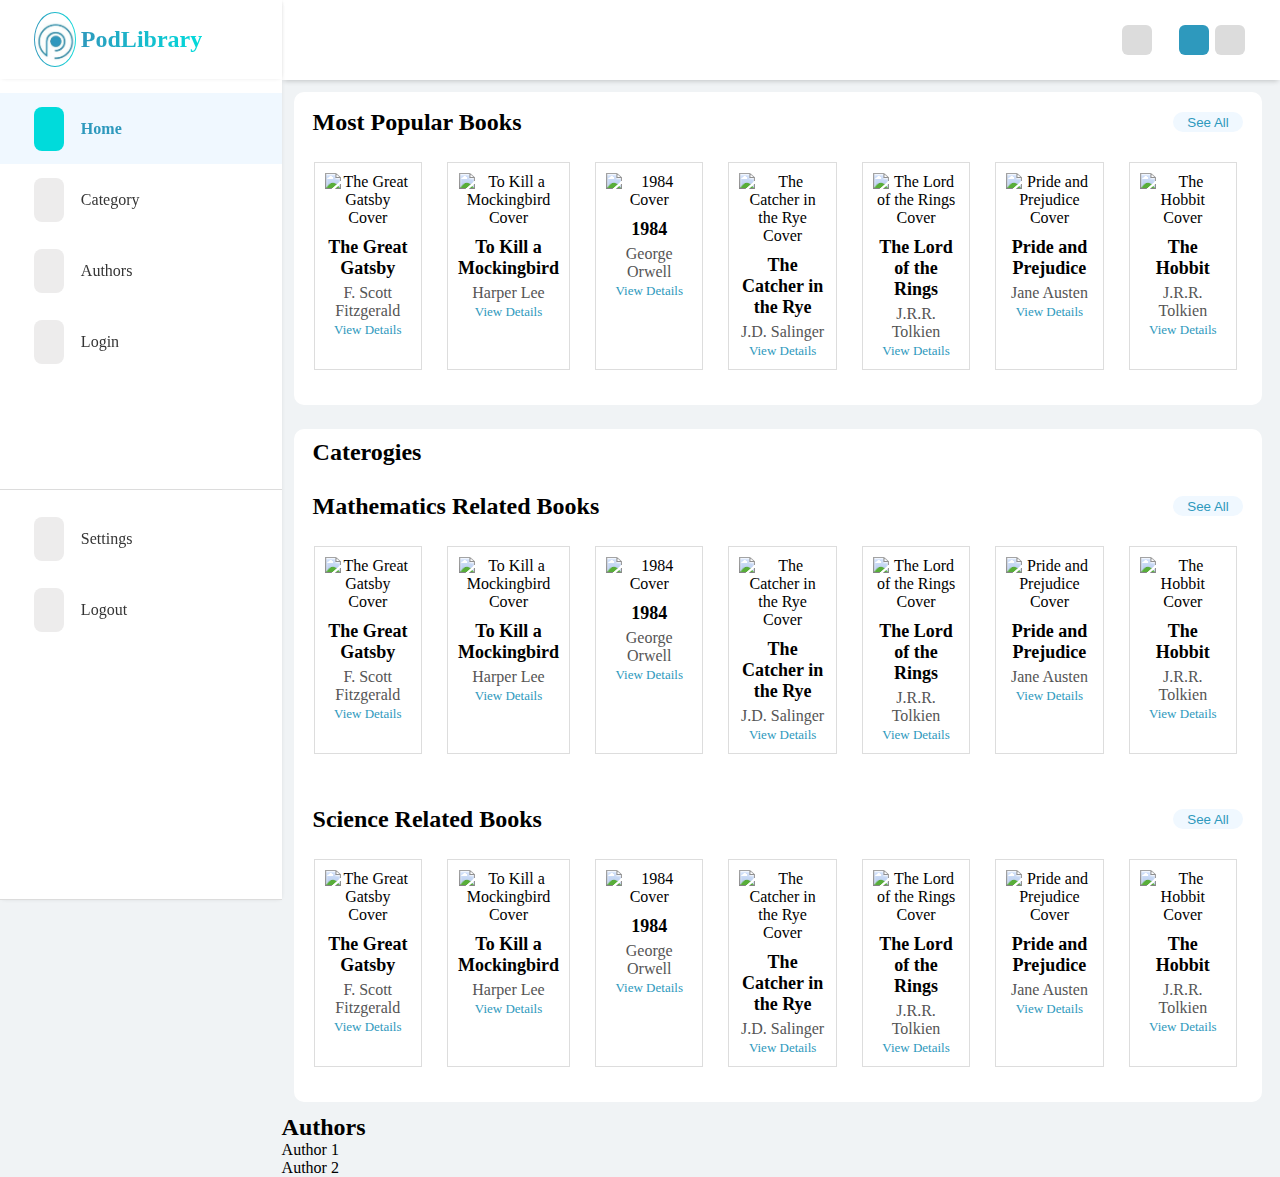
==== Home/index.html @ a4535363 "first commit" ====
<!DOCTYPE html>
<html lang="en">
<head>
    <meta charset="UTF-8">
    <meta name="viewport" content="width=device-width, initial-scale=1.0">
    <title>Home page</title>
    <link rel="stylesheet" href="https://cdnjs.cloudflare.com/ajax/libs/font-awesome/6.6.0/css/all.min.css" integrity="sha512-Kc323vGBEqzTmouAECnVceyQqyqdsSiqLQISBL29aUW4U/M7pSPA/gEUZQqv1cwx4OnYxTxve5UMg5GT6L4JJg==" crossorigin="anonymous" referrerpolicy="no-referrer" />
    <link rel="stylesheet" href="home.css">
</head>
<body>

  <div class="main_left">
    <div class="both">
      <div class="logo">
        <img src="LOGO2.jpg">
      </div>
      <h2>PodLibrary</h2>
    </div>  
    <ul>
      <li  id="initial">
        <div class="icons"><i class="fa-solid fa-house"></i></div>Home</li>
      <li>
        <div class="icons"><i class="fa-solid fa-table-columns"></i></div>Category</li>
      <li>
        <div class="icons"><i class="fa-regular fa-pen-to-square"></i></div>Authors</li>
      <li id="login"><div class="icons"><i class="fa-solid fa-arrow-right-to-bracket"></i></div>Login</li>
    </ul>
    <ul>
      <li>
        <div class="icons"><i class="fa-solid fa-gear"></i></div>Settings</li>
      <li>
        <div class="icons"><i class="fa-solid fa-arrow-right-from-bracket"></i></div>Logout</li>
    </ul>
  </div>

  <div id="main" class="main main_left">
      <div id="close"><i class="fa-solid fa-xmark"></i></div>
     <div class="account"><i class="fa-solid fa-user"></i></div>
     <h3>User_sname</h3>
     <ul>
      <li>
        <div id="upd" class="icons"><i class="fa-solid fa-arrow-up-from-bracket"></i></div>upload</li>
      <li>
        <div class="icons"><i class="fa-regular fa-heart"></i></div>Favourites</li>
        <li>
          <div class="icons"><i class="fa-solid fa-file-arrow-down"></i></div>Downloads</li>
          <li><div class="icons"><i class="fa-solid fa-share-nodes"></i></div>Share</li>
      
     </ul>
  </div>

  <div id="body2" class="body2">
    <div class="head" id="head">
       <div class="bar">
         <input id="input" name="search" placeholder="search here">
       </div> 
       <div id="search_div">
          <i id="search" class="fa-solid fa-magnifying-glass"></i>
       </div>  
       <i id="cross" class="fa-solid fa-xmark"></i>
        <!-- upload and user-->
        <div id="both2" class="both2">
          <div id="upload" class="upload">
            <i class="fa-solid fa-plus"></i>
          </div>
          <div id="profile" class="profile"><i id="icon" class="fa-solid fa-user"></i></div>  
        </div>  
    </div>

    
      <!-- <div id="normal" class="div1">
      <div class="more see-all ">
         <h3>Most Popular</h3>
         <button id="seeAll">See all</button>
      </div>   
      <div id="popular" class="popular initial">
        <div class="book1">
           <img src="book1.webp">
           <h3>It Ends With Us</h3>
            <p>Colleen Hoover</p>
        </div>
      
        <div class="book1">
           <img src="book3.webp">
           <h3>The story of Tata</h3>
           <p>Ratan Tata</p>
        </div>

        <div class="book1">
          <img src="book2.webp">
          <h3> HereThere and Everywhere : Best-Loved</h3>
          <p>Murty Sudha </p>
       </div>

       <div class="book1">
        <img src="book1.webp">
        <h3>It Ends With Us</h3>
         <p>Colleen Hoover</p>
     </div>
   
     <div class="book1">
        <img src="book3.webp">
        <h3>The story of Tata</h3>
        <p>Ratan Tata</p>
     </div>

     <div class="book1">
       <img src="book2.webp">
       <h3> HereThere and Everywhere : Best-Loved</h3>
       <p>Murty Sudha </p>
     </div>

     <div class="book1">
      <img src="book3.webp">
      <h3>The story of Tata</h3>
      <p>Ratan Tata</p>
     </div>

     <div class="book1 add">
       <img src="book1.webp">
       <h3>It Ends With Us</h3>
       <p>Colleen Hoover</p>
     </div>

     <div class="book1 add">
      <img src="book1.webp">
      <h3>It Ends With Us</h3>
      <p>Colleen Hoover</p>
     </div>

     <div class="book1 add">
       <img src="book3.webp">
      <h3>The story of Tata</h3>
      <p>Ratan Tata</p>
      </div>

     <div class="book1 add">
       <img src="book2.webp">
       <h3> HereThere and Everywhere : Best-Loved</h3>
       <p>Murty Sudha </p>
      </div>
 
      <div class="book1 add">
        <img src="book3.webp">
        <h3>The story of Tata</h3>
        <p>Ratan Tata</p>
     </div>

     <div class="book1 add">
        <img src="book3.webp">
       <h3>The story of Tata</h3>
       <p>Ratan Tata</p>
     </div>

     <div class="book1 add">
      <img src="book2.webp">
      <h3> HereThere and Everywhere : Best-Loved</h3>
      <p>Murty Sudha </p>
    </div> 

    <div class="less">
      <button id="seeLess" class="see-all">See less</button>
    </div>
  </div>  
</div> -->



       <!--<div class="more">
         <h3>Most Popular</h3>
         <button>See all</button>
      </div>   


     


    <div class="div1">
      <div class="more">
         <h3>Most Popular</h3>
         <button>See all</button>
      </div>   
      <div class="popular 2">
        <div class="book1">
           <img src="book1.webp">
           <h3>It Ends With Us</h3>
            <p>Colleen Hoover</p>
        </div>
      
        <div class="book1">
           <img src="book1.webp">
           <h3>It Ends With Us</h3>
           <p>Colleen Hoover</p>
        </div>
      </div>  
    </div> -->

    <div id="home" class="home">
      <div class="headings">
         <h2>Most Popular Books</h2>
         <button class="see-all" id="see-all-popular">See All</button>
      </div>   
      <div class="books-container" id="popular-books">
         <!-- Books will be dynamically inserted here -->
      </div>
      <button class="see-less" id="see-less-popular" style="display: none;">See Less</button>
  </div>


  <div id="categories" class="home">
     <h2 class="headings">Caterogies</h2>
     <div class="maths">
      <div class="headings">
        <h2>Mathematics Related Books</h2>
        <button class="see-all" id="see-all-maths">See All</button>
     </div>  
     <div class="books-container" id="maths">
      <!-- Books will be dynamically inserted here -->
   </div>
   <button class="see-less" id="see-less-maths" style="display: none;">See Less</button> 
     </div>

     <div class="science">
      <div class="headings">
        <h2>Science Related Books</h2>
        <button class="see-all" id="see-all-science">See All</button>
     </div>  
     <div class="books-container" id="science">
      <!-- Books will be dynamically inserted here -->
   </div>
   <button class="see-less" id="see-less-science" style="display: none;">See Less</button> 
     </div>
  </div>



  <div id="authors">
      <h2>Authors</h2>
      <div class="authors-container">
          <div class="author">Author 1</div>
          <div class="author">Author 2</div>
      </div>
  </div>

  
</div>

   
    <script src="home.js"></script>
</body>
</html>
---- Home/home.css ----
*{
    margin: 0;
    padding: 0;
    box-sizing: border-box;
}
body{
    /* height: 100vh; */
    display: flex;
    background-color: rgb(240, 243, 245);
    cursor: context-menu;
   
}
.body2{
    width: 80%;
    margin-left: 22%;
    display: flex;
    flex-direction: column;
    transition: all .5s ease-in-out;
}
.body2.shrink{
    width: 56.5%;
}
.home{
    width: 97%;
    height: auto;
    background-color: white;
    margin: 12px;
    border-radius: 10px;
    
}
button{
    width: 70px;
    height: 20px;
    border-radius: 10px;
    border: none;
    color: #2e99bd;
    background-color: aliceblue;
}


.headings{
    display: flex;
    justify-content: space-between;
    align-items: center;
    padding: 10px;
    margin: 0 9px;
}
.books-container {
    display: grid;
    grid-template-columns: repeat(7, 1fr); /* Default to 7 books per row */
    gap: 10px;
    padding: 10px 10px 20px 20px;
}

.book {
    border: 1px solid #ddd;
    padding: 10px;
    box-sizing: border-box;
    text-align: center;
    margin-right: 15px;
    margin-bottom: 15px;
    transition: all .5s ease-in-out;
   
}
.book:hover{
    scale: 1.09;

}
.book a{
    text-decoration: none;
    font-size: small;
    color: #2e99bd;
    
}

.book img {
    max-width: 100px;
    height: auto;
   
}

.book h2 {
    font-size: 18px;
    margin: 10px 0 5px;
}

.book p {
    margin: 10px;
    color: #555;
}
.see-less{
    margin-left: 15px;
}
/* .see-all, .see-less {
    margin: 10px 0;
} */

/* Adjust layout when user account bar is visible */
.user-account-bar.show {
    display: block;
}

.user-account-bar.show ~ .content .books-container {
    grid-template-columns: repeat(5, 1fr); /* 5 books per row */
}


.head{
    display: flex;
    align-items: center;
    width: 100%;
    height: 80px;
    justify-content: space-between; 
    border: 1px solid transparent; 
    box-shadow: 0 3px 5px -2px rgba(0, 0, 0, 0.2); 
    background-color: white;
}    
    


    
.books-container {
    display: grid;
    grid-template-columns: repeat(7, 1fr);  
    gap: 10px;
}

.book {
    border: 1px solid #ddd;
    padding: 10px;
    box-sizing: border-box;
    text-align: center;
}

.book img {
    max-width: 100px;
    height: auto;
}

.book h2 {
    font-size: 18px;
    margin: 10px 0 5px;
}

.book p {
    margin: 0;
    color: #555;
}

.see-all, .see-less {
    margin: 10px 0;
}

.main.show ~ .content .books-container {
    grid-template-columns: repeat(5, 1fr);  
}
.main{
    /* position: fixed;
    right: -25%;  */
    position: absolute;
    top: 0;
    right:-25%;  
    transition: all .5s ease-in-out;
    display: flex;
    flex-direction: column;
    align-items: center;
    cursor: context-menu;
}
.main.show{
    right: 0;
} 
.close{
    cursor: context-menu;
}
.close:hover{
    background-color: #2e99bd;
}
.account{
    width: 20%;
    height: 10%;
    display: flex;
    align-items: center;
    justify-content: center;
    font-size: x-large;
    background-color: #2e99bd;
    color: white;
    border: 1px solid gray;
    z-index: 1;
    margin: 10% 0 5%;
    border-radius: 50%;
   
}

/* 
.sidebar-visible .popular.see-all .add {
    display: block; /* Show additional books 
} 
.sidebar-visible .popular{
    grid-template-columns: repeat(5, 1fr); /* 7 columns when "See All" is clicked 
    flex-wrap: wrap;
    
}
.sidebar-visible .popular .see-all { 
    grid-column: span 5;
    text-align: center;
}  */
#close{
   width: 25px;
   height: 25px;
   border-radius: 5px;
   background-color:rgb(237, 236, 236);
   display: flex;
   align-items: center;
   justify-content: center;
   margin: 1rem  14rem 0 0; 
   cursor: context-menu;
}
#close:active{
    background-color: rgb(0, 219, 219);
    color: white;
}
.main_left{
    width: 22%;
    height: 100%;
    display: flex;
    flex-direction: column;
    border: none;
    box-shadow: 0 0px 5px -2px rgba(0, 0, 0, 0.2); 
    background-color: white;
    position: fixed;
}
.main_left ul{
    list-style-type: none;
    width: 100%;
    height: 50%;
    border: none;
    border-bottom: 1px solid gainsboro;
    margin-top: 5%;
}
ul li{
    width: 100%;
    height: 18%;
    display: flex;
    align-items: center;
    justify-content: start;
    padding-left: 12%;
    
}
ul li .icons{
    width: 12%;
    height: 62%;
    display: flex;
    align-items: center;
    justify-content: center;
    border: none;
    border-radius: .5rem;
    font-size: small;
    margin-right: 7%;
    color: rgb(0, 25, 71);
    background-color:rgb(237, 236, 236);
}
ul li{
    font-size: medium;
    color: rgb(53, 53, 53);
}
/* .active, li:active  {
    background-color: #f9f9f9;
    color: #2e99bd;
    font-weight:bold ;
} */
.active_side{
        background-color:aliceblue;
        color: #2e99bd;
        font-weight: bold;
    
}
.active_side .icons {
    background-color: rgb(0, 219, 219); /* Background color for the icon container */
    color: white; /* Text color for the icon */
}
 
.both{
    display: flex;
    align-items: center;
    height: 10%;
    width: 100%;
    padding-left: 12%;
    background-color: white;
    box-shadow: 0 0px 5px -2px rgba(0, 0, 0, 0.2); 
}

.logo{
    width: 17%;
    height: 70%;
    background-image: linear-gradient(to right,#2e99bd,rgba(2, 216, 216, 0.947));
    border-radius: 50%;
    display: flex;
    align-items: center;
    justify-content: center;
   
    
}
.logo img{
    width: 95%;
    height: 95%;
    border-radius: 50%;
    object-fit: cover;
}
.both h2{
    background:linear-gradient(to right,#2e99bd,rgb(0, 219, 219));
    -webkit-background-clip: text;
    background-clip: text;
    color: transparent;
    margin-left: 2%;
   
}

.both2{
    display: flex;
    align-items: center ;
    width: 100px;
    height: 100%;
    transition: .5s ease-in-out;
  
}
.upload ,.profile ,#search_div{
    height: 30px;
    width: 30px;
    border-radius: 20%;
    display: flex;
    justify-content: space-around;
    align-items: center;
    background-color:gainsboro;
    
}
.upload{
    background-color: #2e99bd;
    margin-right: 6%;
   
}
.bar{
    width: 20%;
    height: 100%;
    display: flex;
    align-items: center;
    right: -70%;
    position: relative;
    transition: .5s ease-in-out;
    opacity: 0;
    background-color: transparent;
    
}
.bar.active{
    right: 0;
    width: 80%;
    margin-left: 2%;
}
input{
    height: 50%;
    width: 100%;
    border: none;
    outline: none;
    padding: 1%;
    border-bottom: 1px solid black;
    
}

#search_div{
    position: absolute;
    right: 10%;
    /* transition: all 2s ease; */
    transition: all .5s ease-in-out;
}
#search_div.new{
    right: 31%;
}
#cross{
    position: absolute;
    right: 14%;
    opacity: 0;
    margin: 1%;
}
#cross.new2{
    right:32% ;
}

#search:hover + input{
     display: block;
     scale:2;

}


@media screen and (max-width: 600px){
    .head{
        width: 100vw;
      
    }
  
    .upload , .profile{
    display: none;
    }
    input{
        scale: 1.2;
        left: 30%;
        font-size: x-small;
       
    }
    #cross{
        right: 15%;
        
    }
    #search{
        right: 10% ;
        
    }
    
   
}
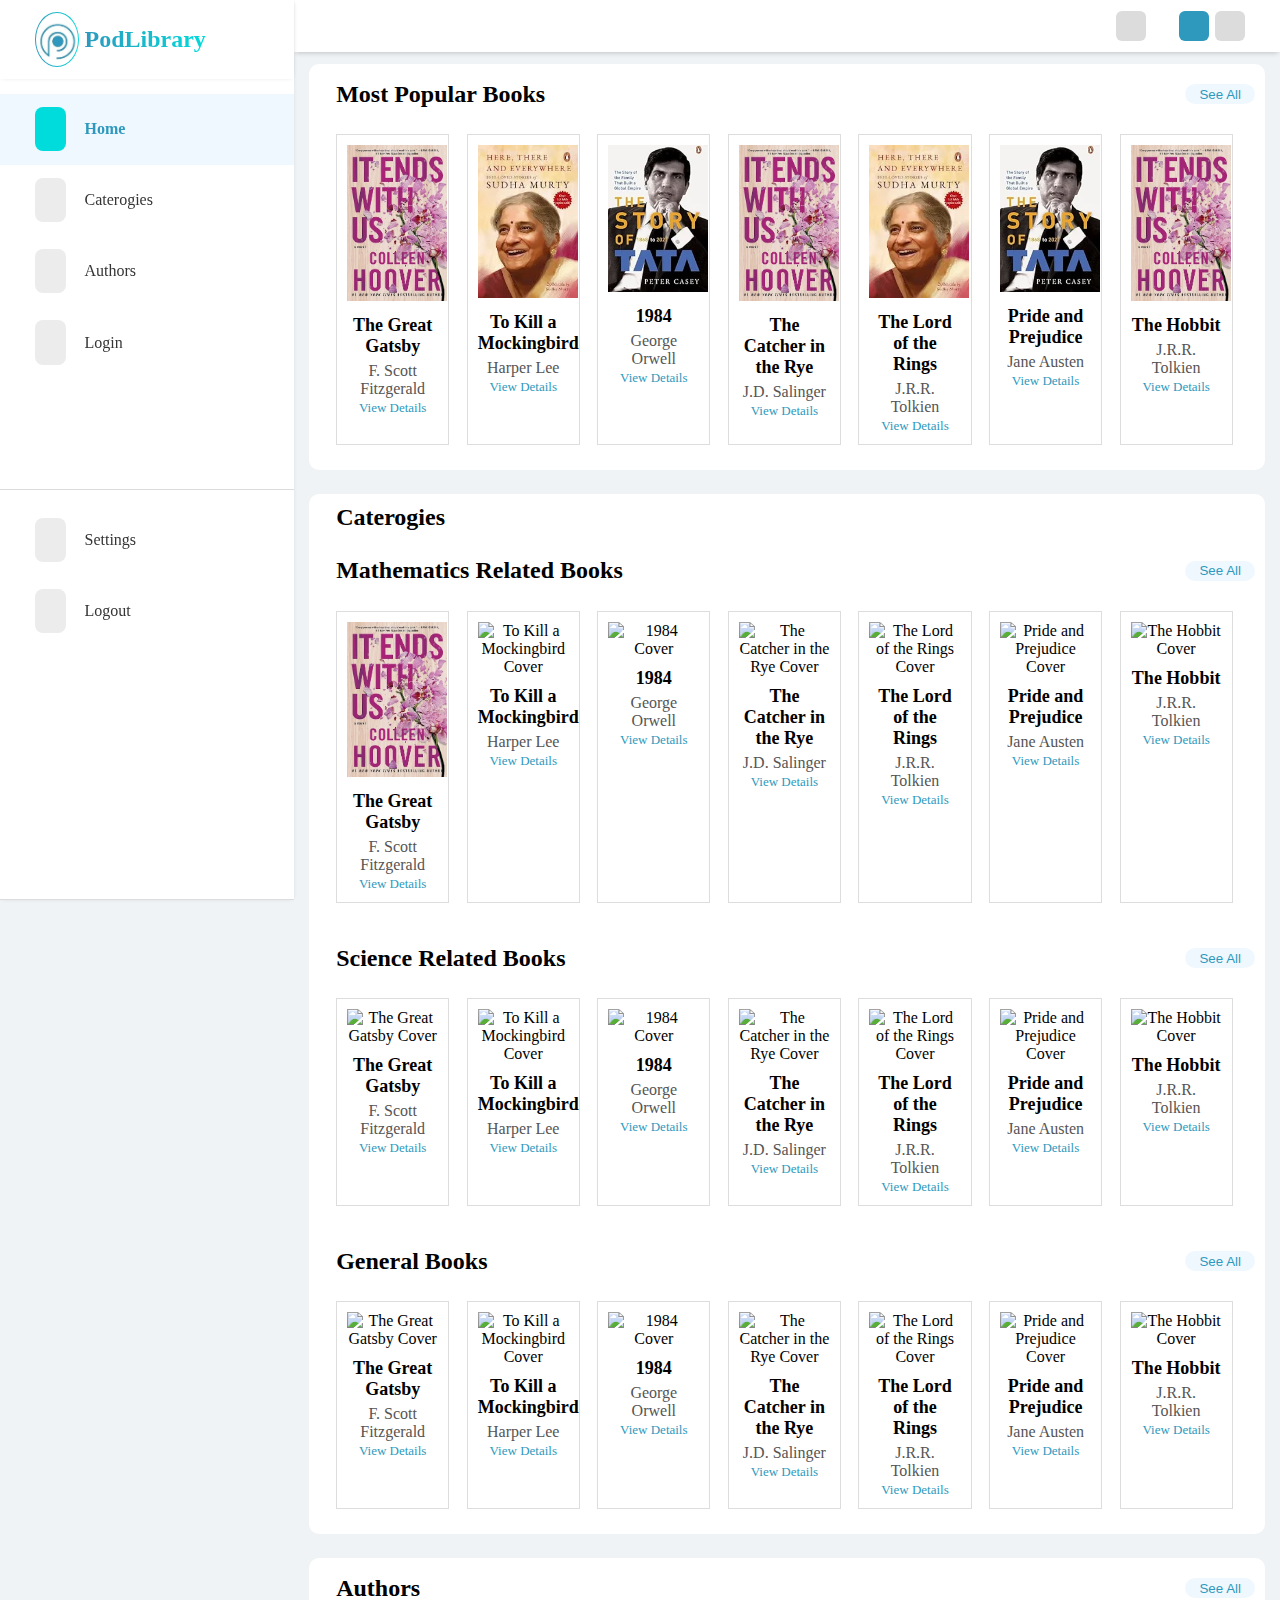
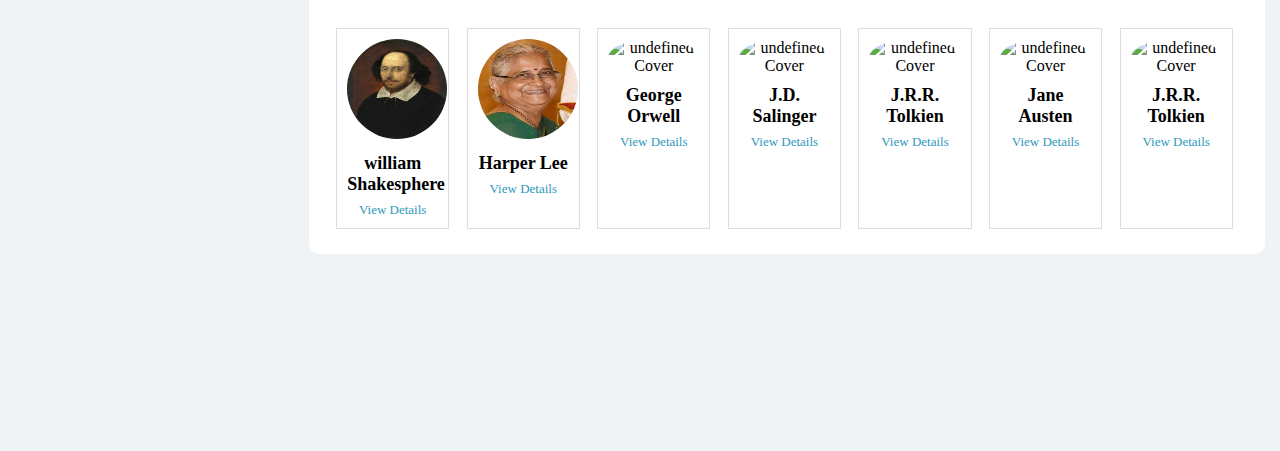
==== commit 34d46e66: "second commit" ====
--- a/Home/index.html
+++ b/Home/index.html
@@ -8,24 +8,43 @@
     <link rel="stylesheet" href="home.css">
 </head>
 <body>
-
-  <div class="main_left">
+  
+  <div id="main_left" class="main_left">
     <div class="both">
       <div class="logo">
         <img src="LOGO2.jpg">
       </div>
       <h2>PodLibrary</h2>
     </div>  
-    <ul>
-      <li  id="initial">
-        <div class="icons"><i class="fa-solid fa-house"></i></div>Home</li>
-      <li>
-        <div class="icons"><i class="fa-solid fa-table-columns"></i></div>Category</li>
-      <li>
-        <div class="icons"><i class="fa-regular fa-pen-to-square"></i></div>Authors</li>
-      <li id="login"><div class="icons"><i class="fa-solid fa-arrow-right-to-bracket"></i></div>Login</li>
+    <ul id="bottom_menu">
+      <a href="#home">
+         <li  id="initial">
+            <div class="icons"><i class="fa-solid fa-house"></i></div><P>Home</P>
+          </li>
+      </a>
+
+      <a href="#categories">  
+          <li>
+            <div class="icons"><i class="fa-solid fa-table-columns"></i></div><p>Caterogies</p>
+          </li>
+      </a>
+
+        <li id="upd" class="upd">
+          <div class="icons"><i class="fa-solid fa-plus"></i></div><p>Upload</p>
+        </li>
+        
+        <a href="#Authors">
+           <li>
+              <div class="icons"><i class="fa-regular fa-pen-to-square"></i></div><p>Authors</p>
+           </li>
+        </a>
+
+       <li id="login"><div class="icons"><i class="fa-solid fa-arrow-right-to-bracket"></i></div><p>Login</p></li>
     </ul>
-    <ul>
+
+
+    
+    <ul id="settings">
       <li>
         <div class="icons"><i class="fa-solid fa-gear"></i></div>Settings</li>
       <li>
@@ -35,22 +54,56 @@
 
   <div id="main" class="main main_left">
       <div id="close"><i class="fa-solid fa-xmark"></i></div>
-     <div class="account"><i class="fa-solid fa-user"></i></div>
-     <h3>User_sname</h3>
+    <!-- user icon -->
+    <div class="user-picture">
+      <img id="userPic" src="path/to/default/user-icon.png">
+      <input type="file" id="fileInput" accept="image/*" style="display:none;">
+    </div>
+    
+    
+
+    <!--<div class="account"><i class="fa-solid fa-user"></i></div>-->
+    <!-- <div class="user-edit">
+      <h3>User_sname</h3><i class="fa-regular fa-pen-to-square"></i>
+     </div>-->
+
+     <div class="username-edit">
+      <span id="usernameDisplay">User_Name</span>
+      <input type="text" id="usernameInput" style="display:none;">
+      <div id="editUsernameBtn" class="editbtn"><i class="fa-regular fa-pen-to-square"></i></div>
+    </div>
+
      <ul>
-      <li>
-        <div id="upd" class="icons"><i class="fa-solid fa-arrow-up-from-bracket"></i></div>upload</li>
+      <li id="upd" >
+        <div class="icons"><i class="fa-solid fa-arrow-up-from-bracket"></i></div>upload</li>
       <li>
         <div class="icons"><i class="fa-regular fa-heart"></i></div>Favourites</li>
-        <li>
-          <div class="icons"><i class="fa-solid fa-file-arrow-down"></i></div>Downloads</li>
-          <li><div class="icons"><i class="fa-solid fa-share-nodes"></i></div>Share</li>
+          <li class="share-button" onclick="toggleShareOptions()"><div class="icons"><i class="fa-solid fa-share-nodes"></i></div>Share</li>
+          <div id="share-options" class="share-options">
+            <a href="#" class="share-option" id="facebook-share">
+              <i class="fa-brands fa-facebook"></i>Facebook
+            </a>
+            <a href="#" class="share-option" id="twitter-share">
+              <i class="fa-brands fa-twitter"></i>Twitter
+            </a>
+            <a href="#" class="share-option" id="linkedin-share">
+              <i class="fa-brands fa-linkedin-in"></i>Linkedin
+            </a>
+            <a href="#" class="share-option" id="whatsapp-share">
+              <i class="fa-brands fa-whatsapp"></i>Whatsapp
+            </a>
+          </div>
       
      </ul>
   </div>
 
   <div id="body2" class="body2">
     <div class="head" id="head">
+      <div id="menu-drawer" class="menu-drawer">
+        <i class="fa-solid fa-bars"></i>
+      </div>
+ 
+    
        <div class="bar">
          <input id="input" name="search" placeholder="search here">
        </div> 
@@ -204,11 +257,12 @@
          <!-- Books will be dynamically inserted here -->
       </div>
       <button class="see-less" id="see-less-popular" style="display: none;">See Less</button>
-  </div>
+    </div>
 
 
   <div id="categories" class="home">
      <h2 class="headings">Caterogies</h2>
+
      <div class="maths">
       <div class="headings">
         <h2>Mathematics Related Books</h2>
@@ -230,20 +284,32 @@
    </div>
    <button class="see-less" id="see-less-science" style="display: none;">See Less</button> 
      </div>
+
+     
+  <div class="general">
+    <div class="headings">
+      <h2>General Books</h2>
+      <button class="see-all" id="see-all-general">See All</button>
+   </div>  
+   <div class="books-container" id="general">
+    <!-- Books will be dynamically inserted here -->
+ </div>
+ <button class="see-less" id="see-less-general" style="display: none;">See Less</button> 
+   </div>
   </div>
 
-
-
-  <div id="authors">
+  <div id="Authors" class="authors home">
+    <div class="headings">
       <h2>Authors</h2>
-      <div class="authors-container">
-          <div class="author">Author 1</div>
-          <div class="author">Author 2</div>
-      </div>
-  </div>
-
-  
+      <button class="see-all" id="see-all-author">See All</button>
+   </div>  
+   <div class="books-container" id="author">
+    <!-- Books will be dynamically inserted here -->
+ </div>
+ <button class="see-less" id="see-less-author" style="display: none;">See Less</button> 
+   </div>
 </div>
+
 
    
     <script src="home.js"></script>
--- a/Home/home.css
+++ b/Home/home.css
@@ -8,6 +8,7 @@
     display: flex;
     background-color: rgb(240, 243, 245);
     cursor: context-menu;
+    scroll-behavior: smooth; 
    
 }
 .body2{
@@ -15,6 +16,7 @@
     margin-left: 22%;
     display: flex;
     flex-direction: column;
+    align-items: center;
     transition: all .5s ease-in-out;
 }
 .body2.shrink{
@@ -26,7 +28,7 @@
     background-color: white;
     margin: 12px;
     border-radius: 10px;
-    
+    padding-left: 20px;
 }
 button{
     width: 70px;
@@ -35,6 +37,7 @@
     border: none;
     color: #2e99bd;
     background-color: aliceblue;
+   
 }
 
 
@@ -43,13 +46,26 @@
     justify-content: space-between;
     align-items: center;
     padding: 10px;
-    margin: 0 9px;
+    padding-left: 7px;
+    /* margin: 0 9px; */
 }
 .books-container {
     display: grid;
     grid-template-columns: repeat(7, 1fr); /* Default to 7 books per row */
     gap: 10px;
-    padding: 10px 10px 20px 20px;
+    padding: 10px 10px 20px 7px;
+
+}
+ 
+#author .book img{
+    width: 100px;
+    height: 100px;
+    border-radius: 50%;
+    background-position: center;
+
+}
+#Authors{
+    margin-bottom: 20%;
 }
 
 .book {
@@ -88,28 +104,33 @@
     margin: 10px;
     color: #555;
 }
-.see-less{
+/* .see-less{
     margin-left: 15px;
-}
+} */
 /* .see-all, .see-less {
     margin: 10px 0;
 } */
-
+.see-less{
+   right: 0;
+} 
+/* 
 /* Adjust layout when user account bar is visible */
-.user-account-bar.show {
+/* .user-account-bar.show {
     display: block;
-}
-
+} */
+/* 
 .user-account-bar.show ~ .content .books-container {
-    grid-template-columns: repeat(5, 1fr); /* 5 books per row */
-}
+    grid-template-columns: repeat(5, 1fr); /* 5 books per row  */
+
 
 
 .head{
     display: flex;
     align-items: center;
     width: 100%;
-    height: 80px;
+    /* height: 80px; */
+    height: auto;
+    padding: 10px 0;
     justify-content: space-between; 
     border: 1px solid transparent; 
     box-shadow: 0 3px 5px -2px rgba(0, 0, 0, 0.2); 
@@ -151,8 +172,9 @@
     margin: 10px 0;
 }
 
-.main.show ~ .content .books-container {
+.main.show ~ .body2 .books-container {
     grid-template-columns: repeat(5, 1fr);  
+    overflow: hidden;
 }
 .main{
     /* position: fixed;
@@ -176,19 +198,63 @@
     background-color: #2e99bd;
 }
 .account{
-    width: 20%;
+    width: 22%;
     height: 10%;
     display: flex;
     align-items: center;
     justify-content: center;
     font-size: x-large;
-    background-color: #2e99bd;
-    color: white;
-    border: 1px solid gray;
+    background-color: aliceblue;
+    color: #555;
+    border: .2px solid gray;
     z-index: 1;
     margin: 10% 0 5%;
     border-radius: 50%;
    
+}
+
+/* profile picture */
+.user-picture {
+    position: relative;
+  }
+  
+#userPic {
+    background-color: #0077B5;
+    cursor: pointer;
+    width: 70px; /* Set an appropriate size */
+    height: 70px; /* Set an appropriate size */
+    border-radius: 50%; /* Make it round if it's a circular icon */
+    object-fit: cover; /* Ensure the image covers the area */
+}
+  
+.username-edit{
+    display: flex;
+    align-items: start;
+    margin-top: 6px;
+    font-size: medium;
+    color: #555;
+    margin: 6px 20px;
+}
+.username-edit i{
+    margin-left: 10px;
+} 
+#usernameDisplay{
+    width: auto;
+    height: auto;
+    font-weight: 600;
+    position: relative;
+    
+    z-index: -1;
+    
+}
+#usernameInput{
+    height: 25px;
+    border-radius: 7px;
+    word-wrap: break-word;
+}
+#usernameInput:focus{
+   border: 1px solid #2e99bd;
+   outline: none;
 }
 
 /* 
@@ -219,6 +285,20 @@
     background-color: rgb(0, 219, 219);
     color: white;
 }
+
+.menu-drawer{
+    position: absolute;
+    left: 3%;
+    top: 3%;
+    z-index: 1;
+   
+
+}
+#menu-drawer.close_drawer{
+    left: 27%;
+    transition: all.5s;
+}
+
 .main_left{
     width: 22%;
     height: 100%;
@@ -244,6 +324,8 @@
     align-items: center;
     justify-content: start;
     padding-left: 12%;
+    font-size: medium;
+    color: rgb(53, 53, 53);
     
 }
 ul li .icons{
@@ -259,15 +341,15 @@
     color: rgb(0, 25, 71);
     background-color:rgb(237, 236, 236);
 }
-ul li{
-    font-size: medium;
-    color: rgb(53, 53, 53);
-}
+
 /* .active, li:active  {
     background-color: #f9f9f9;
     color: #2e99bd;
     font-weight:bold ;
 } */
+ul a{
+    text-decoration: none;
+} 
 .active_side{
         background-color:aliceblue;
         color: #2e99bd;
@@ -278,6 +360,56 @@
     background-color: rgb(0, 219, 219); /* Background color for the icon container */
     color: white; /* Text color for the icon */
 }
+/* share options styling */
+.share-options {
+    display: none;
+    position: absolute;
+    background-color: white;
+    /* box-shadow: 0px 8px 16px 0px rgba(0,0,0,0.2); */
+    width: 150px;
+    z-index: 1;
+    transform: translateX(35px);
+    text-align: center;
+  }
+  
+  .share-option {
+    display: block;
+    padding: 10px;
+    font-size: medium;
+   
+  }
+
+  .share-option i{
+    font-size: larger;
+    margin-right: 7px;
+  }
+  .share-option:active{
+    color: rgb(0, 200, 200);
+  }
+  .share-option:hover{
+    background-color: aliceblue;
+
+  }
+  #facebook-share i{
+    color: #316FF6;
+  }
+  #twitter-share i{
+    color: #1DA1F2;
+  }
+  #linkedin-share i{
+    color: #0077B5 ;
+  }
+#whatsapp-share i{
+    color: #075E54;
+    
+}
+
+  .share-option img {
+    width: 32px;
+    height: 32px;
+    margin-right: 15px;
+    
+  }
  
 .both{
     display: flex;
@@ -343,7 +475,7 @@
     height: 100%;
     display: flex;
     align-items: center;
-    right: -70%;
+    right: -70%; 
     position: relative;
     transition: .5s ease-in-out;
     opacity: 0;
@@ -352,7 +484,7 @@
 }
 .bar.active{
     right: 0;
-    width: 80%;
+    width: 83%;
     margin-left: 2%;
 }
 input{
@@ -360,28 +492,40 @@
     width: 100%;
     border: none;
     outline: none;
-    padding: 1%;
-    border-bottom: 1px solid black;
-    
+    border-radius: 20px;
+    background: aliceblue;
+    padding: 2%;
+}
+input:hover{
+    background-color: #ddd;
+}
+input:focus{
+    border: 2px solid #2e99bd;
+    border-radius: 20px;
+    background: aliceblue;
 }
 
 #search_div{
     position: absolute;
     right: 10%;
     /* transition: all 2s ease; */
-    transition: all .5s ease-in-out;
+    transition: all .2s ease-in-out;
+}
+#search_div:hover{
+    background-color: #2e99bd;
+    color:white;
 }
 #search_div.new{
     right: 31%;
 }
 #cross{
     position: absolute;
-    right: 14%;
+    right: 12%;
     opacity: 0;
     margin: 1%;
 }
 #cross.new2{
-    right:32% ;
+    right:30% ;
 }
 
 #search:hover + input{
@@ -392,28 +536,425 @@
 
 
 @media screen and (max-width: 600px){
+   #menu-drawer{
+    display: none;
+   }
+   #main_left{
+    width: 100%;
+    display: flex;  
+    flex-direction: row;
+    top: 91%;
+    background-color: aqua;
+
+   }
+   #main_left .both ,#main_left #settings{
+    display: none;
+    
+   } 
+   #main_left #bottom_menu{
+   width: 100%;
+   height: 10%;
+   display: flex;
+   justify-content:space-between;
+   margin-top: 0;
+   background-color:#2e99bd;
+   
+}
+#bottom_menu a li ,#bottom_menu li {
+    padding: 25px;
+    display: flex;
+    align-items: center;
+    justify-content: center;
+
+    background-color: #2e99bd;
+}
+#bottom_menu .upd{
+    transform: translateY(-30px);
+    background-color: #2e99bd;
+    border-radius: 60px;
+    width: 100px;
+    height: 70px;
+    font-size: large;
+    box-shadow: 3px 4px 10px -2px #0077B5;
+    
+}
+#bottom_menu .icons{
+    font-size: medium;
+   
+}
+
+#bottom_menu .upd  .icons{
+    font-size: large;
+    color: white;
+}
+
+   /* #bottom_menu  a li ,#bottom_menu #login {
+    width: auto;
+    height: auto;
+   background-color: #075E54; 
+     border-radius: 10px;  
+    
+    
+ }
+ 
+ #bottom_menu a li .icons {
+    width: 100%;
+    height: 100%;
+    padding: 20px; 
+    background-color: #2e99bd;
+ }  */
+   
+ /* #bottom_menu .upd{
+    position: absolute;
+    top: -21px;
+    left: 41%;
+    border-radius: 50px;
+    background-color: #0077B5;
+    width: 50px;
+    height: 50px;
+    margin-right: 0;
+ } 
+ #bottom_menu .upd .icons{
+    background-color: pink;
+    border-radius: 50px;
+    font-size: larger;
+    width: auto;
+    height: auto;
+ } */
+   #bottom_menu p{
+      display: none;
+   }
+    .body2{
+        margin: 0;
+        width: 100vw;
+    }
     .head{
         width: 100vw;
-      
-    }
-  
-    .upload , .profile{
-    display: none;
+        height: 10vh;
+        margin: 0;
     }
     input{
-        scale: 1.2;
+       height: 80%;
         left: 30%;
         font-size: x-small;
        
     }
+    input:focus{
+        border: .02rem solid #0077B5; 
+    }
+    .bar{ 
+       right: -20%;
+       width: 100%;
+    }
+    .bar.active{
+        right: -12%;
+        scale: 1.09;
+        left: 12%;
+    }
+
+   #cross{
+    right: 15%;
+    font-size: small;
+   }
+    #search_div{
+        right: 7%;
+        font-size: small;
+    }
+    
+    #search_div.new{
+      right: 31%;
+    }
+    
+
+    #cross.new2{
+    right:30% ;
+    }
+  
+    .upload , .profile {
+        display: none;
+    }
+    
+   .main{
+    left:-70%;  
+    width: 70%;
+    
+   }
+   .main.show{
+    left: 0;
+   } 
+   #close{
+    margin-left: 25rem;
+   }
+
+   .books-container {
+    display: grid;
+    grid-template-columns: repeat(7, 1fr); /* Default to 2 books per row */
+    gap: 10px;
+    overflow: scroll;  
+   }
+
+   .books-container.display {
+    display: grid;
+    grid-template-columns: repeat(2, 1fr); /* Default to 2 books per row */
+    gap: 10px;
+     
+   }
+ 
+}
+/* after 768 */
+@media (min-width : 600px) and (max-width: 768px) {  
+    #main_left{
+        /* left: -30%; */
+        left: -30%;
+        transition: all .5s 
+      }
+    #main_left.show{
+        left: 0;
+        width: 25%;
+    }  
+
+    .body2{
+       width: 100%;
+       margin: 0;
+       /* margin-left: 22%; */
+    }
+    .body2.shrink2{
+        width: 75%;
+        margin-left: 25%;
+    }
+    .both2{
+        display: flex;
+        align-items: center;
+        justify-content: center;
+        margin-right: 15px;
+    } 
+     #search_div{
+        right: 15%;
+    }
+    
+    #search_div.new{
+        right: 28%;
+    }
+    #search_div.search_new{
+        right: 13%; 
+        /* when menu-drawer is vivsible */
+    }
+    /* #search_div.search_new2{
+        right: 50%; 
+        /* when menu-drawer is vivsible 
+    } */
+    
+
+    #cross.new2{
+         right:43% ;
+    } 
+    #cross.cross_new{
+        right: 18%;
+        /* cross when menu-drawer is visible */
+
+    } 
+    /* #cross.cross_new2{
+        right: 28%;
+        cross when menu-drawer is visible
+
+    }  */
     #cross{
-        right: 15%;
+        right: 25%;   
+        /* cross when menu-drawer is visible */
+    } 
+    .bar{
         
-    }
-    #search{
-        right: 10% ;
-        
-    }
-    
-   
+        right: 0;
+        width: 80vw;
+       
+     }
+    .bar.active{
+         right: 0;
+         width: 65%;
+         margin-left: 12%;
+     }
+     input{
+       height: auto;
+        left: 30%;
+
+        font-size: x-small;
+       
+    }
+    .books-container{
+    display: grid;
+    grid-template-columns: repeat(5, 1fr); /* Default to 7 books per row */
+    gap: 10px;
+    padding-right: 20px;
+    overflow: scroll;  
+    }
+    .body2.shrink{
+        width: 70%;
+    }  
+    .book{
+        margin-right: 0;
+        margin-bottom: 5px;
+    } 
+   .main{
+    right:-60%;  
+    width: 25%;
+   }
+   .body2.shrink{
+    width: 75%;
+   } 
+    
+   .main.show ~ .body2 .books-container {
+    grid-template-columns: repeat(4, 1fr);  
+    overflow: hidden;
+    padding-right: 20px;
+    padding-left: 0;
+}
+
+#close{
+    margin: 1.5rem  8rem 0 0; 
+    font-size: small;
+}
+.upd{
+    display: none;
+}
+
+}
+
+@media (min-width: 768px) and (max-width: 1024px)  {
+    .menu-drawer{
+        display: block;
+    }
+  
+    .body2{
+        width: 100%;
+        margin: 0;
+    }
+    .body2.shrink2{
+        width: 75%;
+        margin-right: 10%;
+    }
+    .books-container{
+        display: grid;
+        grid-template-columns: repeat(5, 1fr); /* Default to 7 books per row */
+        gap: 5px;
+        padding-right: 30px;
+        overflow: scroll;  
+    }
+    .book{
+        margin-right: 10%;
+        margin-bottom: 5px;
+    } 
+    .main.show ~ .body2 .books-container {
+        grid-template-columns: repeat(3, 1fr);  
+        overflow: scroll;
+        padding-right: 20px;
+        padding-left: 0;
+    }
+    #search_div{
+        right: 14%;
+    }
+    #search_div.new{
+        right: 28%;
+    }
+    #search_div.search_new{
+        right: 12%;
+    }
+    
+    #close{
+    margin: 1.5rem  8rem 0 0; 
+    font-size: small;
+    }
+    #cross{
+        right: 18%;   
+        /* cross when menu-drawer is visible */
+    } 
+    #cross.new2{
+        right:41% ;
+        font-size: small;
+   } 
+   #cross.cross_new{
+       right: 16%;
+       font-size: small;
+   }
+   .bar.active{
+    right: 0;
+    height: 70%;
+    width: 75%;
+    margin-left: 8%;
+    }
+   input{
+    height: 100%;
+  
+   left: 30%;
+   font-size: small;
+   color: #555;
+   }
+   .upd{
+    display: none;
+}
+} 
+@media (min-width:1024px) and (max-width:1440px){
+    .menu-drawer{
+        display: none;
+    }
+    #main_left{
+        left: 0;
+        width: 23%;
+        margin: 0;
+    }
+    .body2{
+        /* width: 80%;
+        margin-left: 22%; */
+        width: 78%;
+        margin-left: 23%;
+    }
+    .body2.shrink2{
+        width: 40%;
+        margin-right: 10%;
+    }
+    #search_div{
+        right: 10.5%;
+    }
+    #search_div.new{
+    right: 31%;
+    }
+    #cross{
+        right: 15%;   
+        /* cross when menu-drawer is visible */
+    } 
+    #cross.new2{
+        right:32% ;
+   } 
+    
+   .bar.active{
+    right: 0;
+    width: 80%;
+    margin-left: 2%;
+
+    }
+   
+    input{
+       
+       left: 30%;
+       font-size: medium;
+    }
+    .books-container{
+        display: grid;
+        grid-template-columns: repeat(7, 1fr); /* Default to 7 books per row */
+        gap: 5px;
+        padding-right: 20px;
+       
+    }
+    .book{
+        margin-right: 10%;
+        margin-bottom: 5px;
+    } 
+    .main.show ~ .body2 .books-container {
+        grid-template-columns: repeat(5, 1fr);  
+       
+        padding-right: 20px;
+        padding-left: 0;
+    }
+    .upd{
+        display: none;
+    }
 }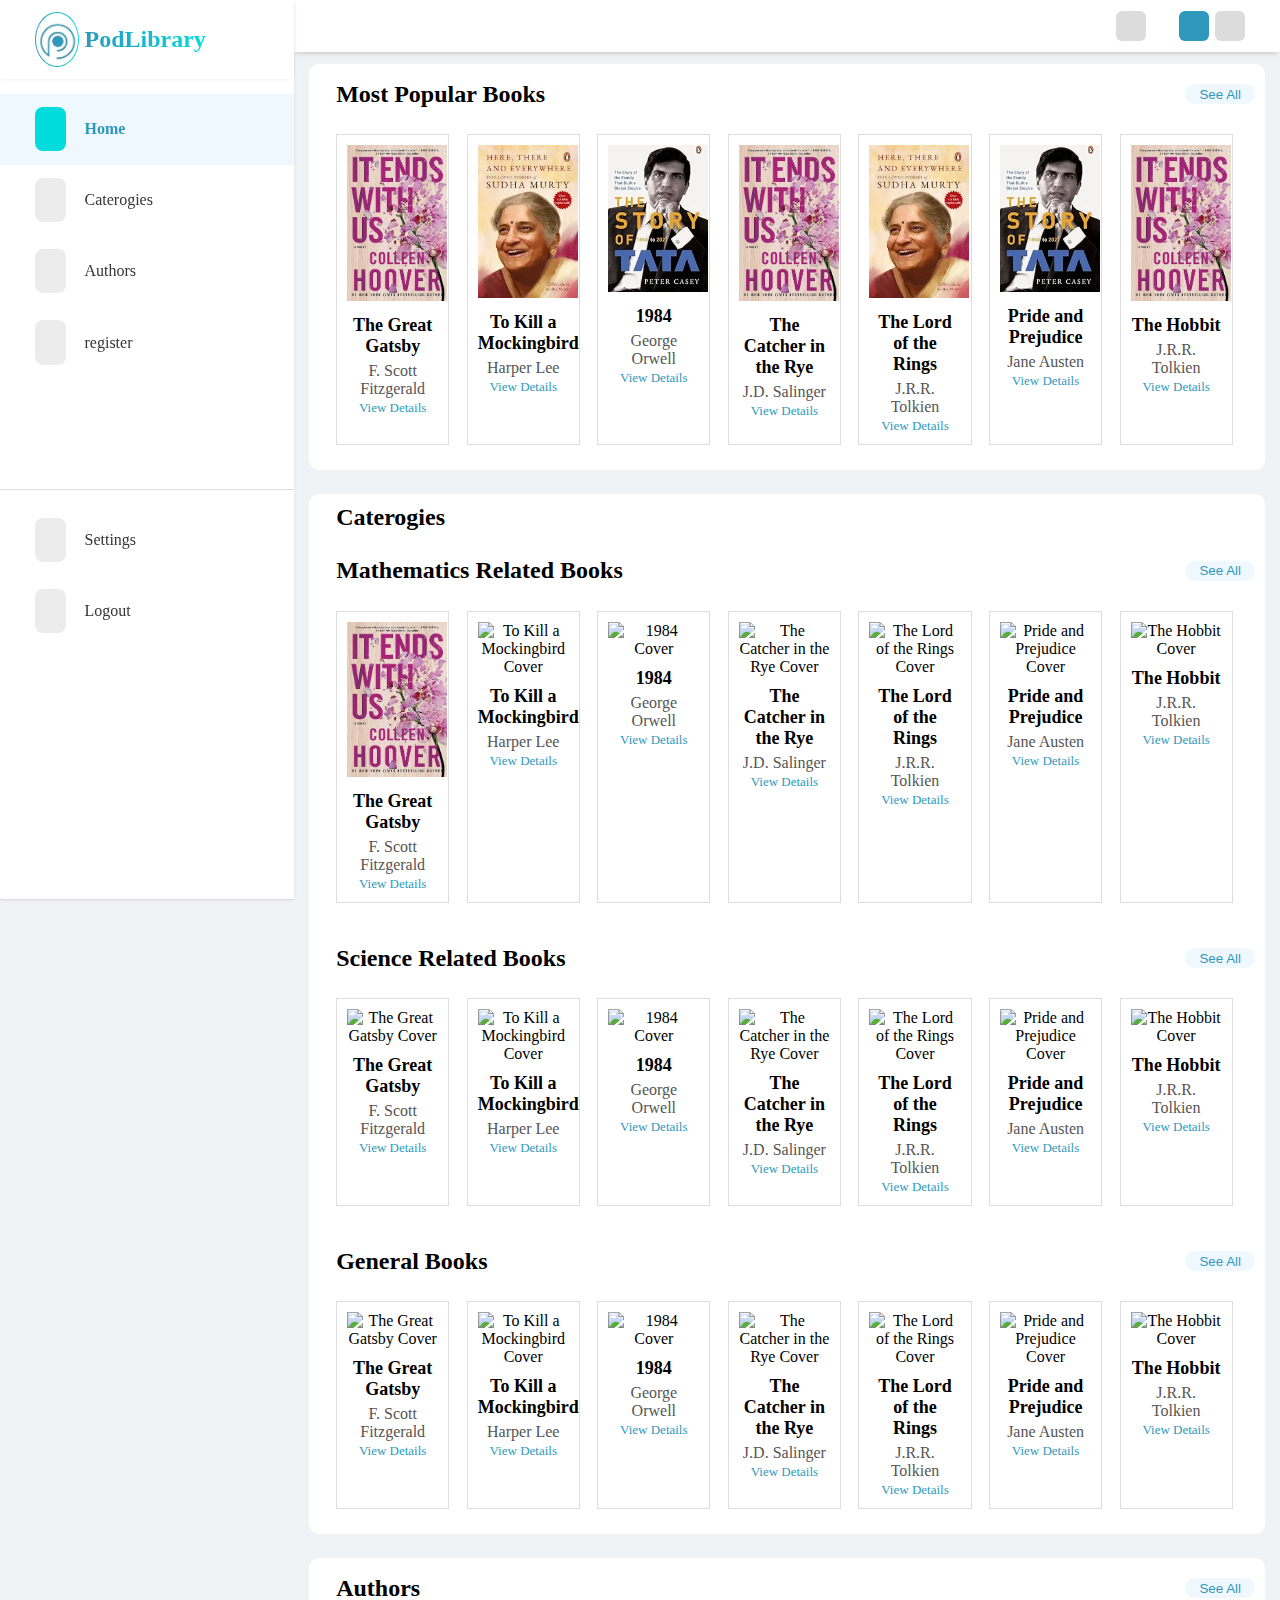
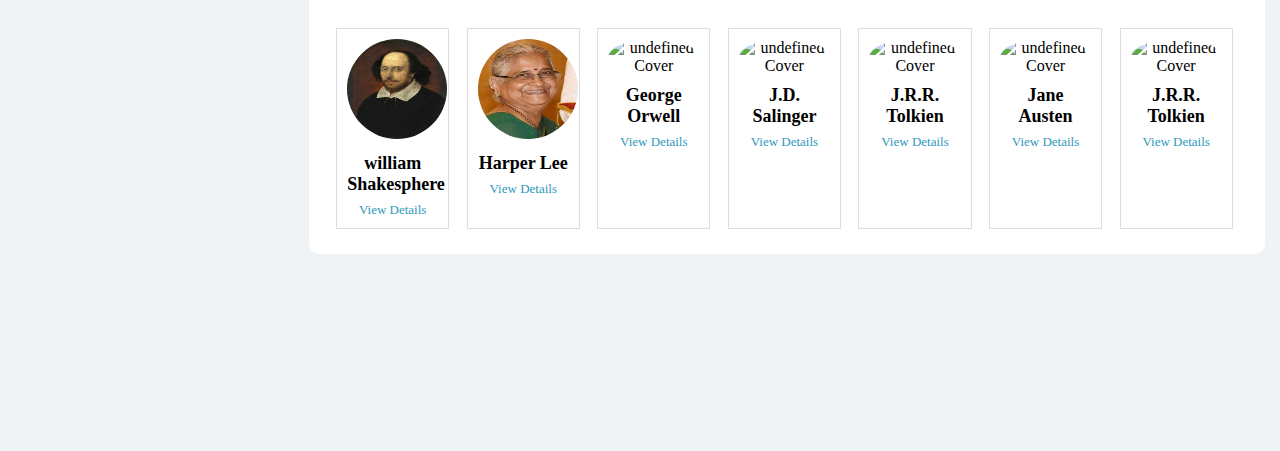
==== commit 14710995: "new chnages" ====
--- a/Home/index.html
+++ b/Home/index.html
@@ -39,7 +39,7 @@
            </li>
         </a>
 
-       <li id="login"><div class="icons"><i class="fa-solid fa-arrow-right-to-bracket"></i></div><p>Login</p></li>
+       <li id="register"><div class="icons"><i class="fa-solid fa-arrow-right-to-bracket"></i></div><p>register</p></li>
     </ul>
 
 
@@ -54,16 +54,16 @@
 
   <div id="main" class="main main_left">
       <div id="close"><i class="fa-solid fa-xmark"></i></div>
-    <!-- user icon -->
-    <div class="user-picture">
+     <!-- user icon -->
+     <div class="user-picture">
       <img id="userPic" src="path/to/default/user-icon.png">
       <input type="file" id="fileInput" accept="image/*" style="display:none;">
-    </div>
-    
+     </div>
+     
     
 
-    <!--<div class="account"><i class="fa-solid fa-user"></i></div>-->
-    <!-- <div class="user-edit">
+     <!--<div class="account"><i class="fa-solid fa-user"></i></div>-->
+     <!-- <div class="user-edit">
       <h3>User_sname</h3><i class="fa-regular fa-pen-to-square"></i>
      </div>-->
 
@@ -71,11 +71,12 @@
       <span id="usernameDisplay">User_Name</span>
       <input type="text" id="usernameInput" style="display:none;">
       <div id="editUsernameBtn" class="editbtn"><i class="fa-regular fa-pen-to-square"></i></div>
-    </div>
+     </div>
 
      <ul>
+      <a href="upload/upd.html">
       <li id="upd" >
-        <div class="icons"><i class="fa-solid fa-arrow-up-from-bracket"></i></div>upload</li>
+        <div class="icons"><i class="fa-solid fa-arrow-up-from-bracket"></i></div>upload</li></a>
       <li>
         <div class="icons"><i class="fa-regular fa-heart"></i></div>Favourites</li>
           <li class="share-button" onclick="toggleShareOptions()"><div class="icons"><i class="fa-solid fa-share-nodes"></i></div>Share</li>
@@ -121,132 +122,7 @@
     </div>
 
     
-      <!-- <div id="normal" class="div1">
-      <div class="more see-all ">
-         <h3>Most Popular</h3>
-         <button id="seeAll">See all</button>
-      </div>   
-      <div id="popular" class="popular initial">
-        <div class="book1">
-           <img src="book1.webp">
-           <h3>It Ends With Us</h3>
-            <p>Colleen Hoover</p>
-        </div>
-      
-        <div class="book1">
-           <img src="book3.webp">
-           <h3>The story of Tata</h3>
-           <p>Ratan Tata</p>
-        </div>
-
-        <div class="book1">
-          <img src="book2.webp">
-          <h3> HereThere and Everywhere : Best-Loved</h3>
-          <p>Murty Sudha </p>
-       </div>
-
-       <div class="book1">
-        <img src="book1.webp">
-        <h3>It Ends With Us</h3>
-         <p>Colleen Hoover</p>
-     </div>
-   
-     <div class="book1">
-        <img src="book3.webp">
-        <h3>The story of Tata</h3>
-        <p>Ratan Tata</p>
-     </div>
-
-     <div class="book1">
-       <img src="book2.webp">
-       <h3> HereThere and Everywhere : Best-Loved</h3>
-       <p>Murty Sudha </p>
-     </div>
-
-     <div class="book1">
-      <img src="book3.webp">
-      <h3>The story of Tata</h3>
-      <p>Ratan Tata</p>
-     </div>
-
-     <div class="book1 add">
-       <img src="book1.webp">
-       <h3>It Ends With Us</h3>
-       <p>Colleen Hoover</p>
-     </div>
-
-     <div class="book1 add">
-      <img src="book1.webp">
-      <h3>It Ends With Us</h3>
-      <p>Colleen Hoover</p>
-     </div>
-
-     <div class="book1 add">
-       <img src="book3.webp">
-      <h3>The story of Tata</h3>
-      <p>Ratan Tata</p>
-      </div>
-
-     <div class="book1 add">
-       <img src="book2.webp">
-       <h3> HereThere and Everywhere : Best-Loved</h3>
-       <p>Murty Sudha </p>
-      </div>
- 
-      <div class="book1 add">
-        <img src="book3.webp">
-        <h3>The story of Tata</h3>
-        <p>Ratan Tata</p>
-     </div>
-
-     <div class="book1 add">
-        <img src="book3.webp">
-       <h3>The story of Tata</h3>
-       <p>Ratan Tata</p>
-     </div>
-
-     <div class="book1 add">
-      <img src="book2.webp">
-      <h3> HereThere and Everywhere : Best-Loved</h3>
-      <p>Murty Sudha </p>
-    </div> 
-
-    <div class="less">
-      <button id="seeLess" class="see-all">See less</button>
-    </div>
-  </div>  
-</div> -->
-
-
-
-       <!--<div class="more">
-         <h3>Most Popular</h3>
-         <button>See all</button>
-      </div>   
-
-
-     
-
-
-    <div class="div1">
-      <div class="more">
-         <h3>Most Popular</h3>
-         <button>See all</button>
-      </div>   
-      <div class="popular 2">
-        <div class="book1">
-           <img src="book1.webp">
-           <h3>It Ends With Us</h3>
-            <p>Colleen Hoover</p>
-        </div>
-      
-        <div class="book1">
-           <img src="book1.webp">
-           <h3>It Ends With Us</h3>
-           <p>Colleen Hoover</p>
-        </div>
-      </div>  
-    </div> -->
+    
 
     <div id="home" class="home">
       <div class="headings">
--- a/Home/home.css
+++ b/Home/home.css
@@ -536,6 +536,9 @@
 
 
 @media screen and (max-width: 600px){
+    #main{
+        display: none;
+    }
    #menu-drawer{
     display: none;
    }
